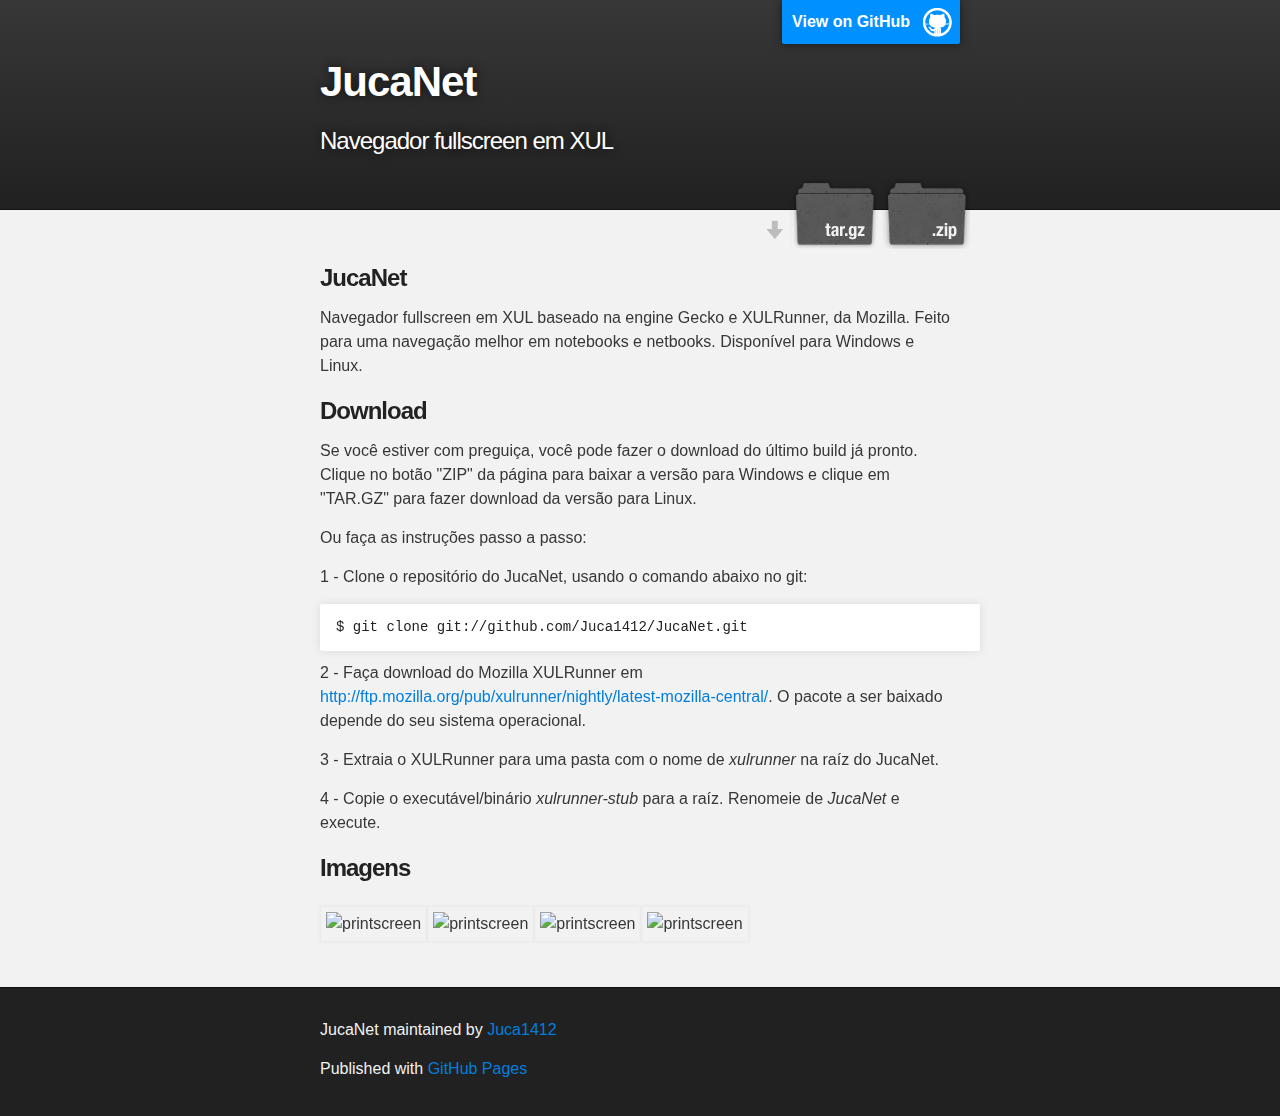
==== index.html @ 534b0541 "Created gh-pages branch via GitHub" ====
<!DOCTYPE html>
<html>

  <head>
    <meta charset='utf-8' />
    <meta http-equiv="X-UA-Compatible" content="chrome=1" />
    <meta name="description" content="JucaNet : Navegador fullscreen em XUL" />

    <link rel="stylesheet" type="text/css" media="screen" href="stylesheets/stylesheet.css">

    <title>JucaNet</title>
  </head>

  <body>

    <!-- HEADER -->
    <div id="header_wrap" class="outer">
        <header class="inner">
          <a id="forkme_banner" href="https://github.com/Juca1412/JucaNet">View on GitHub</a>

          <h1 id="project_title">JucaNet</h1>
          <h2 id="project_tagline">Navegador fullscreen em XUL</h2>

            <section id="downloads">
              <a class="zip_download_link" href="https://github.com/Juca1412/JucaNet/zipball/master">Download this project as a .zip file</a>
              <a class="tar_download_link" href="https://github.com/Juca1412/JucaNet/tarball/master">Download this project as a tar.gz file</a>
            </section>
        </header>
    </div>

    <!-- MAIN CONTENT -->
    <div id="main_content_wrap" class="outer">
      <section id="main_content" class="inner">
        <h3>JucaNet</h3>

<p>Navegador fullscreen em XUL baseado na engine Gecko e XULRunner, da Mozilla. Feito para uma navegação melhor em notebooks e netbooks. Disponível para Windows e Linux.</p>

<h3>Download</h3>

<p>Se você estiver com preguiça, você pode fazer o download do último build já pronto. Clique no botão "ZIP" da página para baixar a versão para Windows e clique em "TAR.GZ" para fazer download da versão para Linux.</p>

<p>Ou faça as instruções passo a passo:</p>

<p>1 - Clone o repositório do JucaNet, usando o comando abaixo no git:</p>

<pre><code>$ git clone git://github.com/Juca1412/JucaNet.git
</code></pre>

<p>2 - Faça download do Mozilla XULRunner em <a href="http://ftp.mozilla.org/pub/xulrunner/nightly/latest-mozilla-central/">http://ftp.mozilla.org/pub/xulrunner/nightly/latest-mozilla-central/</a>. O pacote a ser baixado depende do seu sistema operacional.</p>

<p>3 - Extraia o XULRunner para uma pasta com o nome de <em>xulrunner</em> na raíz do JucaNet.</p>

<p>4 - Copie o executável/binário <em>xulrunner-stub</em> para a raíz. Renomeie de <em>JucaNet</em> e execute.</p>

<h3>Imagens</h3>

<p><img src="http://jucanet.googlecode.com/files/printjucanet.jpg" alt="printscreen"><img src="http://jucanet.googlecode.com/files/printjucanet2.jpg" alt="printscreen"><img src="http://jucanet.googlecode.com/files/printjucanet3.jpg" alt="printscreen"><img src="http://jucanet.googlecode.com/files/printjucanet4.jpg" alt="printscreen"></p>
      </section>
    </div>

    <!-- FOOTER  -->
    <div id="footer_wrap" class="outer">
      <footer class="inner">
        <p class="copyright">JucaNet maintained by <a href="https://github.com/Juca1412">Juca1412</a></p>
        <p>Published with <a href="http://pages.github.com">GitHub Pages</a></p>
      </footer>
    </div>

    

  </body>
</html>
---- stylesheets/stylesheet.css ----
/*******************************************************************************
Slate Theme for Github Pages
by Jason Costello, @jsncostello
*******************************************************************************/

@import url(pygment_trac.css);

/*******************************************************************************
MeyerWeb Reset
*******************************************************************************/

html, body, div, span, applet, object, iframe,
h1, h2, h3, h4, h5, h6, p, blockquote, pre,
a, abbr, acronym, address, big, cite, code,
del, dfn, em, img, ins, kbd, q, s, samp,
small, strike, strong, sub, sup, tt, var,
b, u, i, center,
dl, dt, dd, ol, ul, li,
fieldset, form, label, legend,
table, caption, tbody, tfoot, thead, tr, th, td,
article, aside, canvas, details, embed,
figure, figcaption, footer, header, hgroup,
menu, nav, output, ruby, section, summary,
time, mark, audio, video {
  margin: 0;
  padding: 0;
  border: 0;
  font: inherit;
  vertical-align: baseline;
}

/* HTML5 display-role reset for older browsers */
article, aside, details, figcaption, figure,
footer, header, hgroup, menu, nav, section {
  display: block;
}

ol, ul {
  list-style: none;
}

blockquote, q {
}

table {
  border-collapse: collapse;
  border-spacing: 0;
}

a:focus {
  outline: none;
}

/*******************************************************************************
Theme Styles
*******************************************************************************/

body {
  box-sizing: border-box;
  color:#373737;
  background: #212121;
  font-size: 16px;
  font-family: 'Myriad Pro', Calibri, Helvetica, Arial, sans-serif;
  line-height: 1.5;
  -webkit-font-smoothing: antialiased;
}

h1, h2, h3, h4, h5, h6 {
  margin: 10px 0;
  font-weight: 700;
  color:#222222;
  font-family: 'Lucida Grande', 'Calibri', Helvetica, Arial, sans-serif;
  letter-spacing: -1px;
}

h1 {
  font-size: 36px;
  font-weight: 700;
}

h2 {
  padding-bottom: 10px;
  font-size: 32px;
  background: url('../images/bg_hr.png') repeat-x bottom;
}

h3 {
  font-size: 24px;
}

h4 {
  font-size: 21px;
}

h5 {
  font-size: 18px;
}

h6 {
  font-size: 16px;
}

p {
  margin: 10px 0 15px 0;
}

footer p {
  color: #f2f2f2;
}

a {
  text-decoration: none;
  color: #007edf;
  text-shadow: none;

  transition: color 0.5s ease;
  transition: text-shadow 0.5s ease;
  -webkit-transition: color 0.5s ease;
  -webkit-transition: text-shadow 0.5s ease;
  -moz-transition: color 0.5s ease;
  -moz-transition: text-shadow 0.5s ease;
  -o-transition: color 0.5s ease;
  -o-transition: text-shadow 0.5s ease;
  -ms-transition: color 0.5s ease;
  -ms-transition: text-shadow 0.5s ease;
}

#main_content a:hover {
  color: #0069ba;
  text-shadow: #0090ff 0px 0px 2px;
}

footer a:hover {
  color: #43adff;
  text-shadow: #0090ff 0px 0px 2px;
}

em {
  font-style: italic;
}

strong {
  font-weight: bold;
}

img {
  position: relative;
  margin: 0 auto;
  max-width: 739px;
  padding: 5px;
  margin: 10px 0 10px 0;
  border: 1px solid #ebebeb;

  box-shadow: 0 0 5px #ebebeb;
  -webkit-box-shadow: 0 0 5px #ebebeb;
  -moz-box-shadow: 0 0 5px #ebebeb;
  -o-box-shadow: 0 0 5px #ebebeb;
  -ms-box-shadow: 0 0 5px #ebebeb;
}

pre, code {
  width: 100%;
  color: #222;
  background-color: #fff;

  font-family: Monaco, "Bitstream Vera Sans Mono", "Lucida Console", Terminal, monospace;
  font-size: 14px;

  border-radius: 2px;
  -moz-border-radius: 2px;
  -webkit-border-radius: 2px;



}

pre {
  width: 100%;
  padding: 10px;
  box-shadow: 0 0 10px rgba(0,0,0,.1);
  overflow: auto;
}

code {
  padding: 3px;
  margin: 0 3px;
  box-shadow: 0 0 10px rgba(0,0,0,.1);
}

pre code {
  display: block;
  box-shadow: none;
}

blockquote {
  color: #666;
  margin-bottom: 20px;
  padding: 0 0 0 20px;
  border-left: 3px solid #bbb;
}

ul, ol, dl {
  margin-bottom: 15px
}

ul li {
  list-style: inside;
  padding-left: 20px;
}

ol li {
  list-style: decimal inside;
  padding-left: 20px;
}

dl dt {
  font-weight: bold;
}

dl dd {
  padding-left: 20px;
  font-style: italic;
}

dl p {
  padding-left: 20px;
  font-style: italic;
}

hr {
  height: 1px;
  margin-bottom: 5px;
  border: none;
  background: url('../images/bg_hr.png') repeat-x center;
}

table {
  border: 1px solid #373737;
  margin-bottom: 20px;
  text-align: left;
 }

th {
  font-family: 'Lucida Grande', 'Helvetica Neue', Helvetica, Arial, sans-serif;
  padding: 10px;
  background: #373737;
  color: #fff;
 }

td {
  padding: 10px;
  border: 1px solid #373737;
 }

form {
  background: #f2f2f2;
  padding: 20px;
}

img {
  width: 100%;
  max-width: 100%;
}

/*******************************************************************************
Full-Width Styles
*******************************************************************************/

.outer {
  width: 100%;
}

.inner {
  position: relative;
  max-width: 640px;
  padding: 20px 10px;
  margin: 0 auto;
}

#forkme_banner {
  display: block;
  position: absolute;
  top:0;
  right: 10px;
  z-index: 10;
  padding: 10px 50px 10px 10px;
  color: #fff;
  background: url('../images/blacktocat.png') #0090ff no-repeat 95% 50%;
  font-weight: 700;
  box-shadow: 0 0 10px rgba(0,0,0,.5);
  border-bottom-left-radius: 2px;
  border-bottom-right-radius: 2px;
}

#header_wrap {
  background: #212121;
  background: -moz-linear-gradient(top, #373737, #212121);
  background: -webkit-linear-gradient(top, #373737, #212121);
  background: -ms-linear-gradient(top, #373737, #212121);
  background: -o-linear-gradient(top, #373737, #212121);
  background: linear-gradient(top, #373737, #212121);
}

#header_wrap .inner {
  padding: 50px 10px 30px 10px;
}

#project_title {
  margin: 0;
  color: #fff;
  font-size: 42px;
  font-weight: 700;
  text-shadow: #111 0px 0px 10px;
}

#project_tagline {
  color: #fff;
  font-size: 24px;
  font-weight: 300;
  background: none;
  text-shadow: #111 0px 0px 10px;
}

#downloads {
  position: absolute;
  width: 210px;
  z-index: 10;
  bottom: -40px;
  right: 0;
  height: 70px;
  background: url('../images/icon_download.png') no-repeat 0% 90%;
}

.zip_download_link {
  display: block;
  float: right;
  width: 90px;
  height:70px;
  text-indent: -5000px;
  overflow: hidden;
  background: url(../images/sprite_download.png) no-repeat bottom left;
}

.tar_download_link {
  display: block;
  float: right;
  width: 90px;
  height:70px;
  text-indent: -5000px;
  overflow: hidden;
  background: url(../images/sprite_download.png) no-repeat bottom right;
  margin-left: 10px;
}

.zip_download_link:hover {
  background: url(../images/sprite_download.png) no-repeat top left;
}

.tar_download_link:hover {
  background: url(../images/sprite_download.png) no-repeat top right;
}

#main_content_wrap {
  background: #f2f2f2;
  border-top: 1px solid #111;
  border-bottom: 1px solid #111;
}

#main_content {
  padding-top: 40px;
}

#footer_wrap {
  background: #212121;
}



/*******************************************************************************
Small Device Styles
*******************************************************************************/

@media screen and (max-width: 480px) {
  body {
    font-size:14px;
  }

  #downloads {
    display: none;
  }

  .inner {
    min-width: 320px;
    max-width: 480px;
  }

  #project_title {
  font-size: 32px;
  }

  h1 {
    font-size: 28px;
  }

  h2 {
    font-size: 24px;
  }

  h3 {
    font-size: 21px;
  }

  h4 {
    font-size: 18px;
  }

  h5 {
    font-size: 14px;
  }

  h6 {
    font-size: 12px;
  }

  code, pre {
    min-width: 320px;
    max-width: 480px;
    font-size: 11px;
  }

}
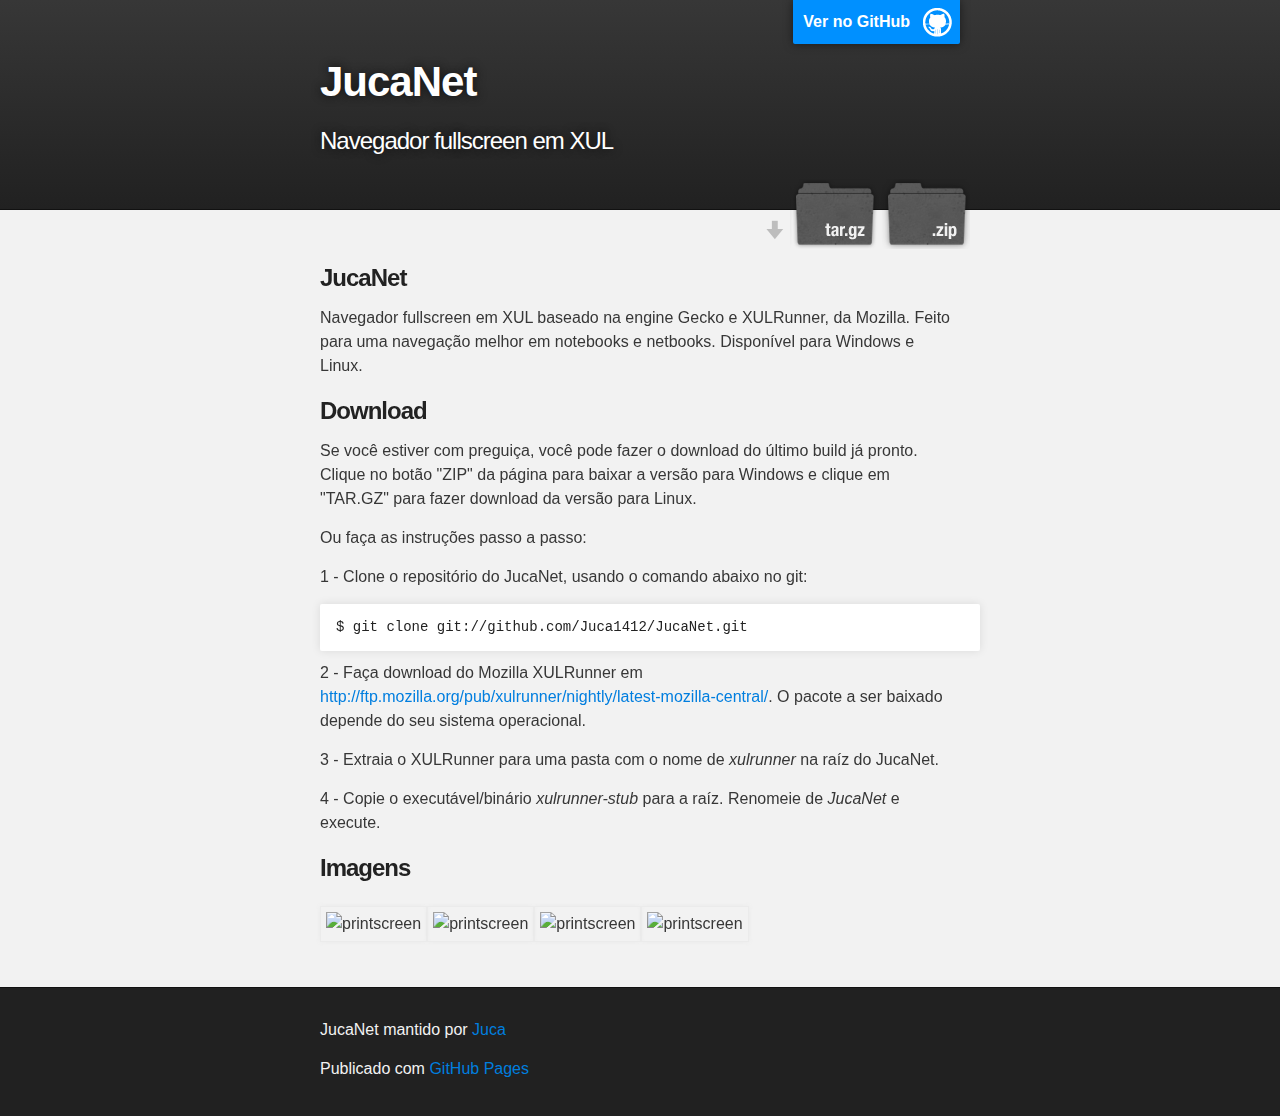
==== commit 4c98a9b6: "Update index.html" ====
--- a/index.html
+++ b/index.html
@@ -16,14 +16,14 @@
     <!-- HEADER -->
     <div id="header_wrap" class="outer">
         <header class="inner">
-          <a id="forkme_banner" href="https://github.com/Juca1412/JucaNet">View on GitHub</a>
+          <a id="forkme_banner" href="https://github.com/Juca1412/JucaNet">Ver no GitHub</a>
 
           <h1 id="project_title">JucaNet</h1>
           <h2 id="project_tagline">Navegador fullscreen em XUL</h2>
 
             <section id="downloads">
-              <a class="zip_download_link" href="https://github.com/Juca1412/JucaNet/zipball/master">Download this project as a .zip file</a>
-              <a class="tar_download_link" href="https://github.com/Juca1412/JucaNet/tarball/master">Download this project as a tar.gz file</a>
+              <a class="zip_download_link" href="https://github.com/downloads/Juca1412/JucaNet/ultimo-build-windows.zip">Download this project as a .zip file</a>
+              <a class="tar_download_link" href="https://github.com/downloads/Juca1412/JucaNet/ultimo-build-linux.tar.bz2">Download this project as a tar.gz file</a>
             </section>
         </header>
     </div>
@@ -61,8 +61,8 @@
     <!-- FOOTER  -->
     <div id="footer_wrap" class="outer">
       <footer class="inner">
-        <p class="copyright">JucaNet maintained by <a href="https://github.com/Juca1412">Juca1412</a></p>
-        <p>Published with <a href="http://pages.github.com">GitHub Pages</a></p>
+        <p class="copyright">JucaNet mantido por <a href="https://github.com/Juca1412">Juca</a></p>
+        <p>Publicado com <a href="http://pages.github.com">GitHub Pages</a></p>
       </footer>
     </div>
 
